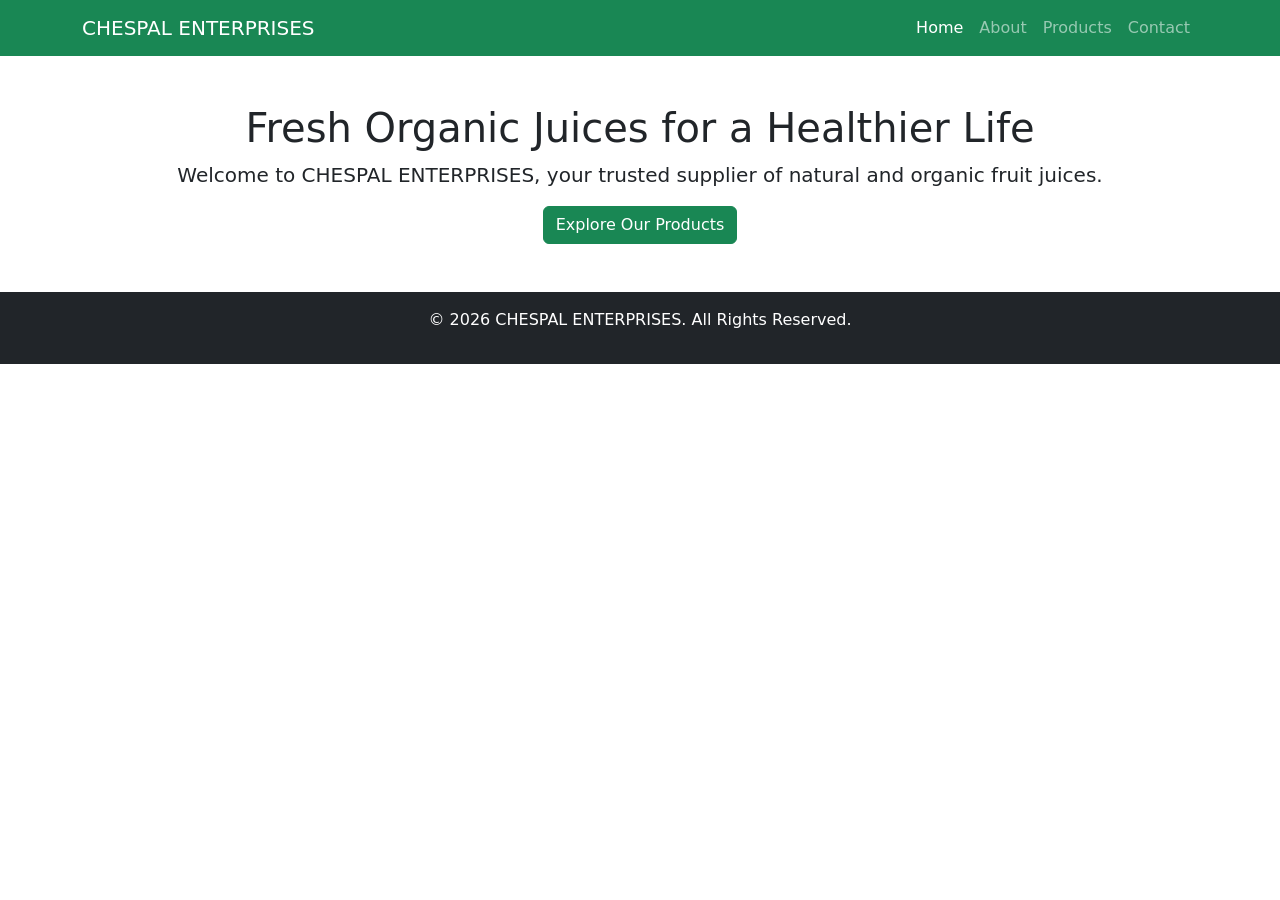
==== index.html @ c6efd29e "Initial project setup with homepage skeleton" ====
<!DOCTYPE html>
<html lang="en">
<head>
    <meta charset="UTF-8">
    <meta name="viewport" content="width=device-width, initial-scale=1.0">
    <title>CHESPAL ENTERPRISES</title>

    <!-- Bootstrap CSS -->
    <link href="https://cdn.jsdelivr.net/npm/bootstrap@5.3.7/dist/css/bootstrap.min.css" rel="stylesheet">

    <!-- Custom CSS -->
    <link rel="stylesheet" href="css/style.css">
</head>

<body>

    <!-- Navbar -->
    <nav class="navbar navbar-expand-lg navbar-dark bg-success">
        <div class="container">

            <a class="navbar-brand" href="index.html">
                CHESPAL ENTERPRISES
            </a>

            <button class="navbar-toggler"
                    type="button"
                    data-bs-toggle="collapse"
                    data-bs-target="#navbarNav">

                <span class="navbar-toggler-icon"></span>

            </button>

            <div class="collapse navbar-collapse"
                 id="navbarNav">

                <ul class="navbar-nav ms-auto">

                    <li class="nav-item">
                        <a class="nav-link active"
                           href="index.html">Home</a>
                    </li>

                    <li class="nav-item">
                        <a class="nav-link"
                           href="#">About</a>
                    </li>

                    <li class="nav-item">
                        <a class="nav-link"
                           href="#">Products</a>
                    </li>

                    <li class="nav-item">
                        <a class="nav-link"
                           href="#">Contact</a>
                    </li>

                </ul>

            </div>

        </div>
    </nav>

    <!-- Hero Section -->

    <section class="container text-center mt-5">

        <h1>Fresh Organic Juices for a Healthier Life</h1>

        <p class="lead">
            Welcome to CHESPAL ENTERPRISES,
            your trusted supplier of natural and organic fruit juices.
        </p>

        <button class="btn btn-success">
            Explore Our Products
        </button>

    </section>

    <!-- Footer -->

    <footer class="bg-dark text-white text-center p-3 mt-5">

        <p>
            &copy; 2026 CHESPAL ENTERPRISES.
            All Rights Reserved.
        </p>

    </footer>

    <!-- Bootstrap JS -->

    <script src="https://cdn.jsdelivr.net/npm/bootstrap@5.3.7/dist/js/bootstrap.bundle.min.js"></script>

    <!-- Custom JS -->

    <script src="script.js"></script>

</body>
</html>
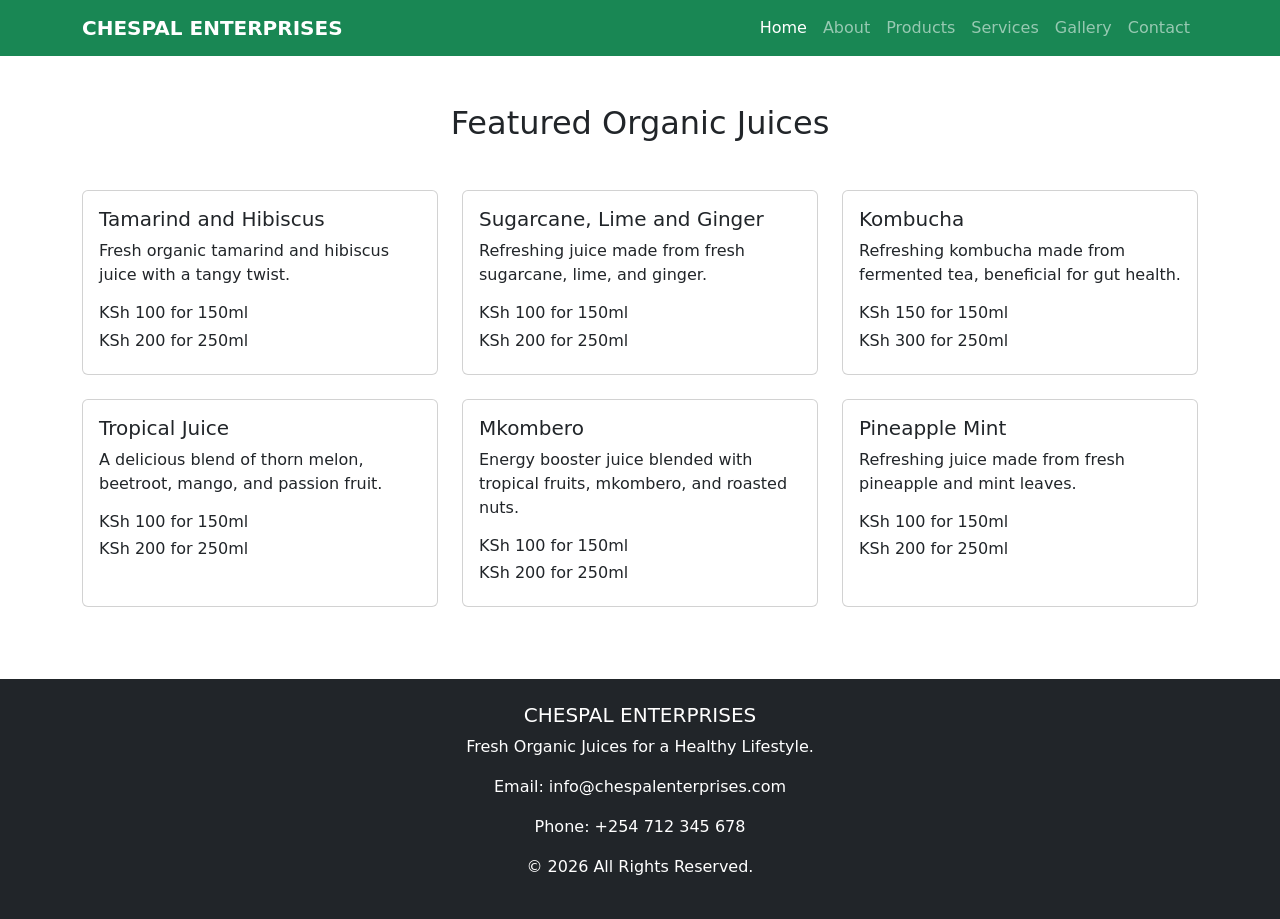
==== commit 65c1faf3: "Improved home page layout and navigation" ====
--- a/index.html
+++ b/index.html
@@ -15,81 +15,182 @@
 <body>
 
     <!-- Navbar -->
-    <nav class="navbar navbar-expand-lg navbar-dark bg-success">
-        <div class="container">
-
-            <a class="navbar-brand" href="index.html">
-                CHESPAL ENTERPRISES
-            </a>
-
-            <button class="navbar-toggler"
-                    type="button"
-                    data-bs-toggle="collapse"
-                    data-bs-target="#navbarNav">
-
-                <span class="navbar-toggler-icon"></span>
-
-            </button>
-
-            <div class="collapse navbar-collapse"
-                 id="navbarNav">
-
-                <ul class="navbar-nav ms-auto">
-
-                    <li class="nav-item">
-                        <a class="nav-link active"
-                           href="index.html">Home</a>
-                    </li>
-
-                    <li class="nav-item">
-                        <a class="nav-link"
-                           href="#">About</a>
-                    </li>
-
-                    <li class="nav-item">
-                        <a class="nav-link"
-                           href="#">Products</a>
-                    </li>
-
-                    <li class="nav-item">
-                        <a class="nav-link"
-                           href="#">Contact</a>
-                    </li>
-
-                </ul>
-
-            </div>
-
-        </div>
-    </nav>
+    <nav class="navbar navbar-expand-lg navbar-dark bg-success sticky-top">
+    <div class="container">
+
+        <a class="navbar-brand fw-bold" href="index.html">
+            CHESPAL ENTERPRISES
+        </a>
+
+        <button class="navbar-toggler"
+                type="button"
+                data-bs-toggle="collapse"
+                data-bs-target="#navbarNav">
+
+            <span class="navbar-toggler-icon"></span>
+
+        </button>
+
+        <div class="collapse navbar-collapse" id="navbarNav">
+
+            <ul class="navbar-nav ms-auto">
+
+                <li class="nav-item">
+                    <a class="nav-link active" href="index.html">Home</a>
+                </li>
+
+                <li class="nav-item">
+                    <a class="nav-link" href="about.html">About</a>
+                </li>
+
+                <li class="nav-item">
+                    <a class="nav-link" href="products.html">Products</a>
+                </li>
+
+                <li class="nav-item">
+                    <a class="nav-link" href="services.html">Services</a>
+                </li>
+
+                <li class="nav-item">
+                    <a class="nav-link" href="gallery.html">Gallery</a>
+                </li>
+
+                <li class="nav-item">
+                    <a class="nav-link" href="contact.html">Contact</a>
+                </li>
+
+            </ul>
+
+        </div>
+
+    </div>
+</nav>
 
     <!-- Hero Section -->
 
-    <section class="container text-center mt-5">
-
-        <h1>Fresh Organic Juices for a Healthier Life</h1>
-
-        <p class="lead">
-            Welcome to CHESPAL ENTERPRISES,
-            your trusted supplier of natural and organic fruit juices.
-        </p>
-
-        <button class="btn btn-success">
-            Explore Our Products
-        </button>
-
-    </section>
+  <section class="container py-5">
+
+    <h2 class="text-center mb-5">
+        Featured Organic Juices
+    </h2>
+
+    <div class="row">
+
+        <!-- Product 1 -->
+        <div class="col-md-4 mb-4">
+            <div class="card h-100">
+                <div class="card-body">
+                    <h5>Tamarind and Hibiscus</h5>
+                    <p>
+                        Fresh organic tamarind and hibiscus juice with a tangy twist.
+                    </p>
+                    <h6>KSh 100 for 150ml</h6>
+                    <h6>KSh 200 for 250ml</h6>
+                </div>
+            </div>
+        </div>
+
+        <!-- Product 2 -->
+        <div class="col-md-4 mb-4">
+            <div class="card h-100">
+                <div class="card-body">
+                    <h5>Sugarcane, Lime and Ginger</h5>
+                    <p>
+                        Refreshing juice made from fresh sugarcane, lime, and ginger.
+                    </p>
+                    <h6>KSh 100 for 150ml</h6>
+                    <h6>KSh 200 for 250ml</h6>
+                </div>
+            </div>
+        </div>
+
+        <!-- Product 3 -->
+        <div class="col-md-4 mb-4">
+            <div class="card h-100">
+                <div class="card-body">
+                    <h5>Kombucha</h5>
+                    <p>
+                        Refreshing kombucha made from fermented tea, beneficial for gut health.
+                    </p>
+                    <h6>KSh 150 for 150ml</h6>
+                    <h6>KSh 300 for 250ml</h6>
+                </div>
+            </div>
+        </div>
+
+        <!-- Product 4 -->
+        <div class="col-md-4 mb-4">
+            <div class="card h-100">
+                <div class="card-body">
+                    <h5>Tropical Juice</h5>
+                    <p>
+                        A delicious blend of thorn melon, beetroot, mango, and passion fruit.
+                    </p>
+                    <h6>KSh 100 for 150ml</h6>
+                    <h6>KSh 200 for 250ml</h6>
+                </div>
+            </div>
+        </div>
+
+        <!-- Product 5 -->
+        <div class="col-md-4 mb-4">
+            <div class="card h-100">
+                <div class="card-body">
+                    <h5>Mkombero</h5>
+                    <p>
+                        Energy booster juice blended with tropical fruits, mkombero, and roasted nuts.
+                    </p>
+                    <h6>KSh 100 for 150ml</h6>
+                    <h6>KSh 200 for 250ml</h6>
+                </div>
+            </div>
+        </div>
+
+        <!-- Product 6 -->
+        <div class="col-md-4 mb-4">
+            <div class="card h-100">
+                <div class="card-body">
+                    <h5>Pineapple Mint</h5>
+                    <p>
+                        Refreshing juice made from fresh pineapple and mint leaves.
+                    </p>
+                    <h6>KSh 100 for 150ml</h6>
+                    <h6>KSh 200 for 250ml</h6>
+                </div>
+            </div>
+        </div>
+
+    </div>
+
+</section>
 
     <!-- Footer -->
 
-    <footer class="bg-dark text-white text-center p-3 mt-5">
-
-        <p>
-            &copy; 2026 CHESPAL ENTERPRISES.
-            All Rights Reserved.
-        </p>
-
-    </footer>
+    <footer class="bg-dark text-white py-4">
+
+    <div class="container text-center">
+
+        <h5>CHESPAL ENTERPRISES</h5>
+
+        <p>
+            Fresh Organic Juices for a Healthy Lifestyle.
+        </p>
+
+        <p>
+            Email: info@chespalenterprises.com
+        </p>
+
+        <p>
+            Phone: +254 712 345 678
+        </p>
+
+        <p>
+            &copy; 2026 All Rights Reserved.
+        </p>
+
+    </div>
+
+</footer>
 
     <!-- Bootstrap JS -->
 
@@ -97,7 +198,7 @@
 
     <!-- Custom JS -->
 
-    <script src="script.js"></script>
+    <script src="js/script.js"></script>
 
 </body>
 </html>
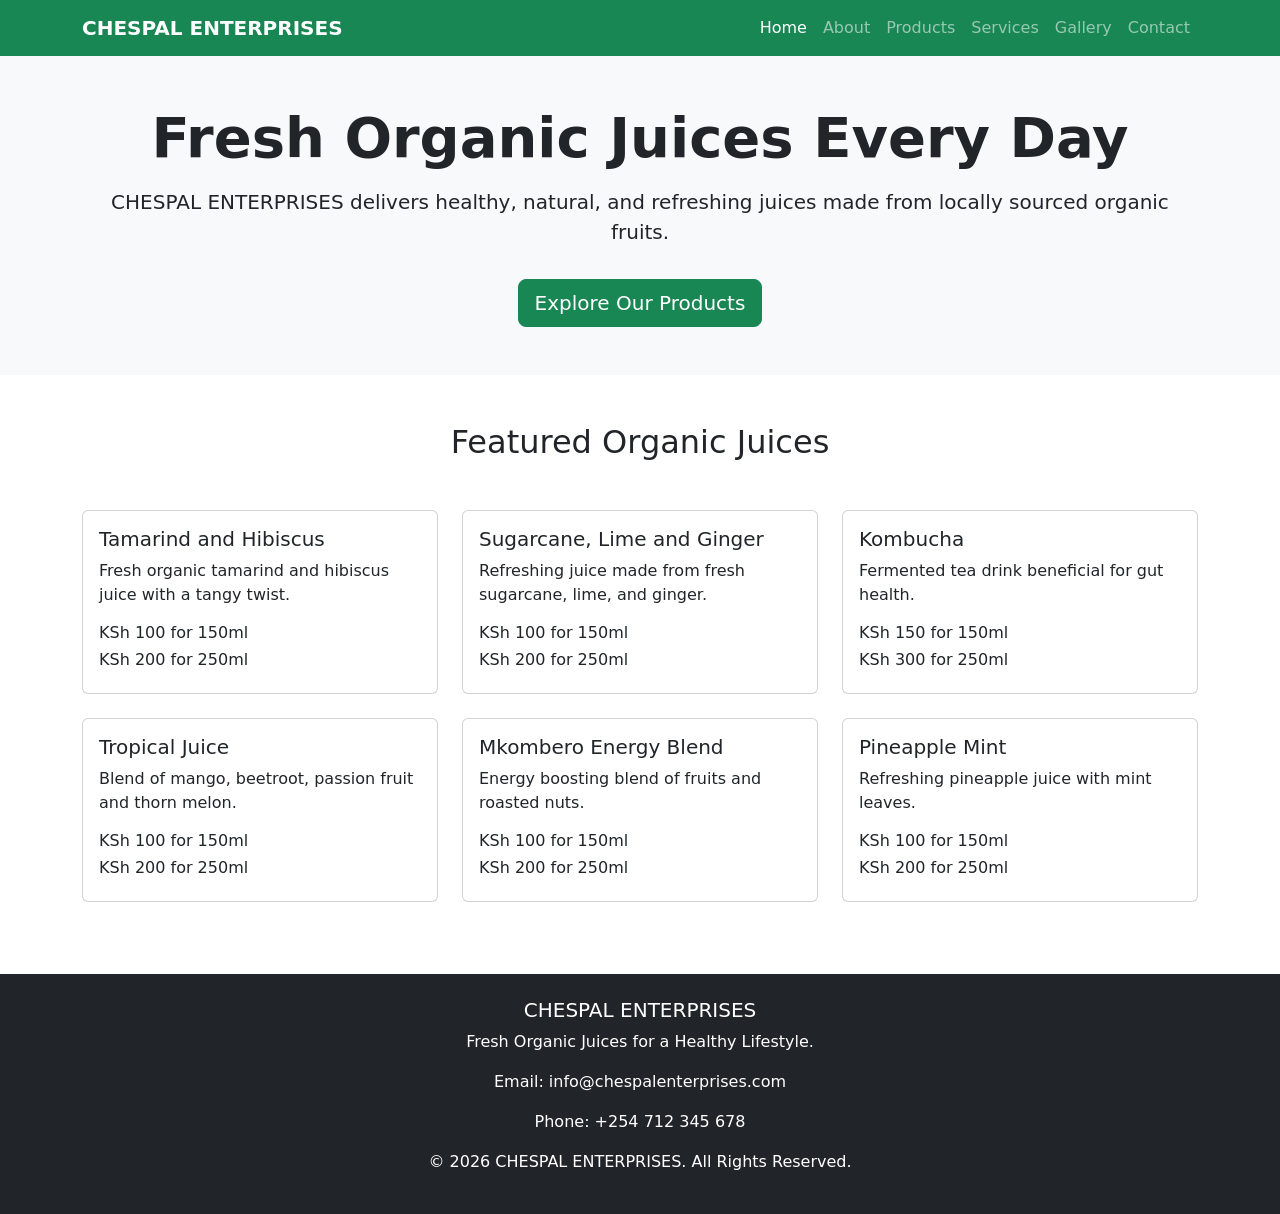
==== commit ba7a0067: "Standardize Bootstrap version and footer across all pages" ====
--- a/index.html
+++ b/index.html
@@ -6,7 +6,7 @@
     <title>CHESPAL ENTERPRISES</title>
 
     <!-- Bootstrap CSS -->
-    <link href="https://cdn.jsdelivr.net/npm/bootstrap@5.3.7/dist/css/bootstrap.min.css" rel="stylesheet">
+    <link href="https://cdn.jsdelivr.net/npm/bootstrap@5.3.3/dist/css/bootstrap.min.css" rel="stylesheet">
 
     <!-- Custom CSS -->
     <link rel="stylesheet" href="css/style.css">
@@ -68,7 +68,28 @@
 
     <!-- Hero Section -->
 
-  <section class="container py-5">
+  <section class="bg-light py-5">
+
+    <div class="container text-center">
+
+        <h1 class="display-4 fw-bold">
+            Fresh Organic Juices Every Day
+        </h1>
+
+        <p class="lead mt-3">
+            CHESPAL ENTERPRISES delivers healthy, natural, and refreshing juices made from locally sourced organic fruits.
+        </p>
+
+        <a href="products.html" class="btn btn-success btn-lg mt-3">
+            Explore Our Products
+        </a>
+
+    </div>
+
+</section>
+
+    <!-- Featured Products -->
+<section class="container py-5">
 
     <h2 class="text-center mb-5">
         Featured Organic Juices
@@ -81,9 +102,7 @@
             <div class="card h-100">
                 <div class="card-body">
                     <h5>Tamarind and Hibiscus</h5>
-                    <p>
-                        Fresh organic tamarind and hibiscus juice with a tangy twist.
-                    </p>
+                    <p>Fresh organic tamarind and hibiscus juice with a tangy twist.</p>
                     <h6>KSh 100 for 150ml</h6>
                     <h6>KSh 200 for 250ml</h6>
                 </div>
@@ -95,9 +114,7 @@
             <div class="card h-100">
                 <div class="card-body">
                     <h5>Sugarcane, Lime and Ginger</h5>
-                    <p>
-                        Refreshing juice made from fresh sugarcane, lime, and ginger.
-                    </p>
+                    <p>Refreshing juice made from fresh sugarcane, lime, and ginger.</p>
                     <h6>KSh 100 for 150ml</h6>
                     <h6>KSh 200 for 250ml</h6>
                 </div>
@@ -109,9 +126,7 @@
             <div class="card h-100">
                 <div class="card-body">
                     <h5>Kombucha</h5>
-                    <p>
-                        Refreshing kombucha made from fermented tea, beneficial for gut health.
-                    </p>
+                    <p>Fermented tea drink beneficial for gut health.</p>
                     <h6>KSh 150 for 150ml</h6>
                     <h6>KSh 300 for 250ml</h6>
                 </div>
@@ -123,9 +138,7 @@
             <div class="card h-100">
                 <div class="card-body">
                     <h5>Tropical Juice</h5>
-                    <p>
-                        A delicious blend of thorn melon, beetroot, mango, and passion fruit.
-                    </p>
+                    <p>Blend of mango, beetroot, passion fruit and thorn melon.</p>
                     <h6>KSh 100 for 150ml</h6>
                     <h6>KSh 200 for 250ml</h6>
                 </div>
@@ -136,10 +149,8 @@
         <div class="col-md-4 mb-4">
             <div class="card h-100">
                 <div class="card-body">
-                    <h5>Mkombero</h5>
-                    <p>
-                        Energy booster juice blended with tropical fruits, mkombero, and roasted nuts.
-                    </p>
+                    <h5>Mkombero Energy Blend</h5>
+                    <p>Energy boosting blend of fruits and roasted nuts.</p>
                     <h6>KSh 100 for 150ml</h6>
                     <h6>KSh 200 for 250ml</h6>
                 </div>
@@ -151,9 +162,7 @@
             <div class="card h-100">
                 <div class="card-body">
                     <h5>Pineapple Mint</h5>
-                    <p>
-                        Refreshing juice made from fresh pineapple and mint leaves.
-                    </p>
+                    <p>Refreshing pineapple juice with mint leaves.</p>
                     <h6>KSh 100 for 150ml</h6>
                     <h6>KSh 200 for 250ml</h6>
                 </div>
@@ -164,6 +173,8 @@
 
 </section>
 
+
+
     <!-- Footer -->
 
     <footer class="bg-dark text-white py-4">
@@ -185,8 +196,8 @@
         </p>
 
         <p>
-            &copy; 2026 All Rights Reserved.
-        </p>
+    &copy; 2026 CHESPAL ENTERPRISES. All Rights Reserved.
+</p>
 
     </div>
 
@@ -194,7 +205,7 @@
 
     <!-- Bootstrap JS -->
 
-    <script src="https://cdn.jsdelivr.net/npm/bootstrap@5.3.7/dist/js/bootstrap.bundle.min.js"></script>
+<script src="https://cdn.jsdelivr.net/npm/bootstrap@5.3.3/dist/js/bootstrap.bundle.min.js"></script>
 
     <!-- Custom JS -->
 
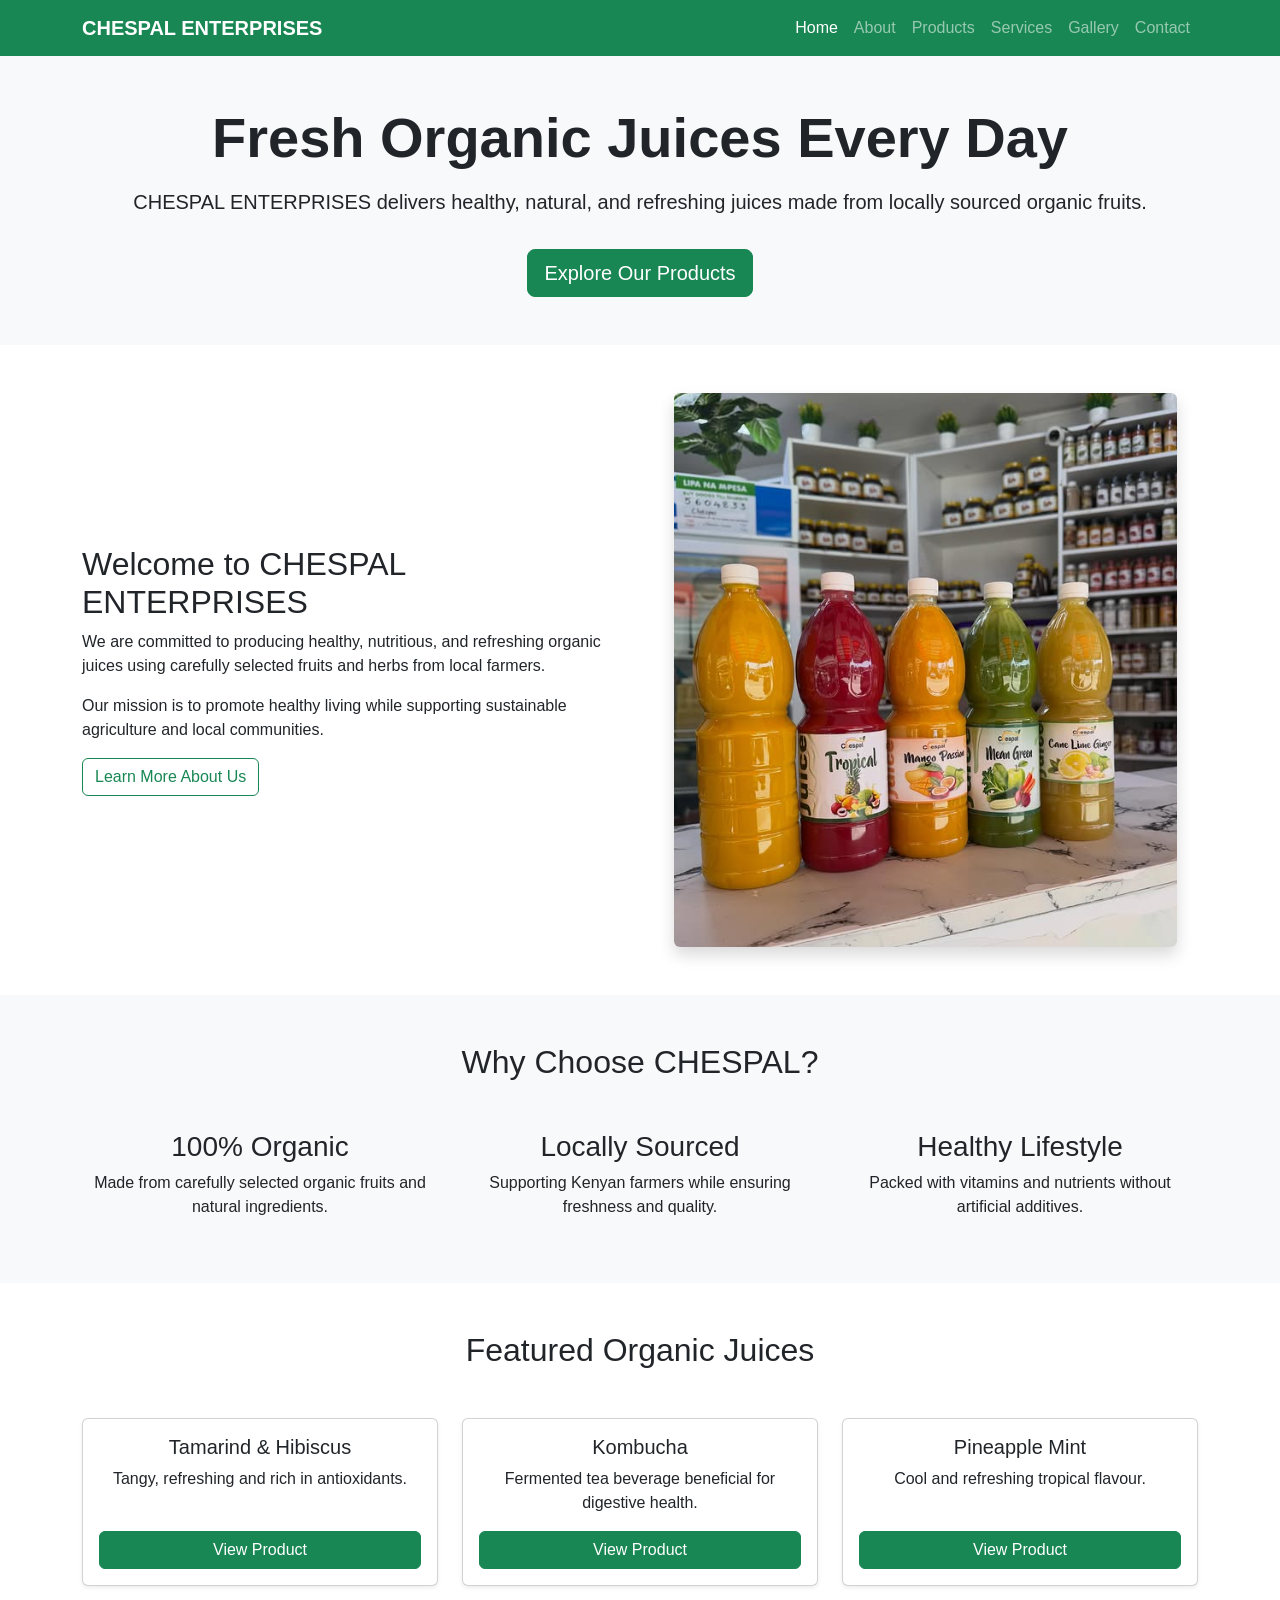
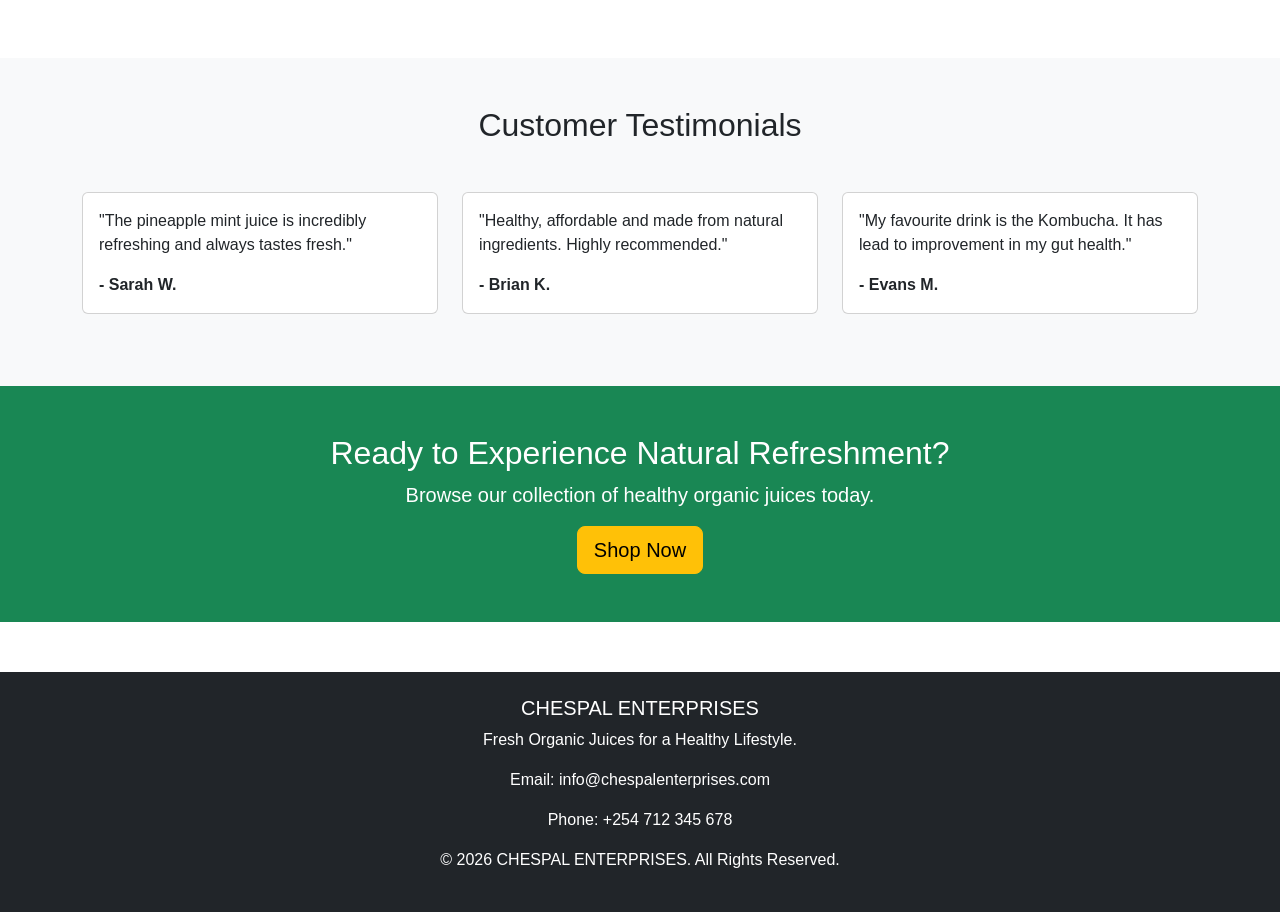
==== commit bc1ef128: "Enhanced homepage and user experience" ====
--- a/index.html
+++ b/index.html
@@ -68,7 +68,8 @@
 
     <!-- Hero Section -->
 
-  <section class="bg-light py-5">
+  <!-- Hero Section -->
+<section class="bg-light py-5">
 
     <div class="container text-center">
 
@@ -88,7 +89,89 @@
 
 </section>
 
-    <!-- Featured Products -->
+<!-- About Preview -->
+<section class="container py-5">
+
+    <div class="row align-items-center">
+
+        <div class="col-md-6">
+
+            <h2>Welcome to CHESPAL ENTERPRISES</h2>
+
+            <p>
+                We are committed to producing healthy, nutritious, and refreshing organic juices using carefully selected fruits and herbs from local farmers.
+            </p>
+
+            <p>
+                Our mission is to promote healthy living while supporting sustainable agriculture and local communities.
+            </p>
+
+            <a href="about.html" class="btn btn-outline-success">
+                Learn More About Us
+            </a>
+
+        </div>
+
+        <div class="col-md-6 text-center">
+
+            <img src="images/Organic-juices.png"
+                 class="img-fluid rounded shadow"
+                 alt="Organic Juices">
+
+        </div>
+
+    </div>
+
+</section>
+
+<!-- Why Choose Us -->
+<section class="bg-light py-5">
+
+    <div class="container">
+
+        <h2 class="text-center mb-5">
+            Why Choose CHESPAL?
+        </h2>
+
+        <div class="row text-center">
+
+            <div class="col-md-4">
+
+                <h3>100% Organic</h3>
+
+                <p>
+                    Made from carefully selected organic fruits and natural ingredients.
+                </p>
+
+            </div>
+
+            <div class="col-md-4">
+
+                <h3>Locally Sourced</h3>
+
+                <p>
+                    Supporting Kenyan farmers while ensuring freshness and quality.
+                </p>
+
+            </div>
+
+            <div class="col-md-4">
+
+                <h3>Healthy Lifestyle</h3>
+
+                <p>
+                    Packed with vitamins and nutrients without artificial additives.
+                </p>
+
+            </div>
+
+        </div>
+
+    </div>
+
+</section>
+
+<!-- Featured Products -->
 <section class="container py-5">
 
     <h2 class="text-center mb-5">
@@ -97,81 +180,153 @@
 
     <div class="row">
 
-        <!-- Product 1 -->
-        <div class="col-md-4 mb-4">
-            <div class="card h-100">
-                <div class="card-body">
-                    <h5>Tamarind and Hibiscus</h5>
-                    <p>Fresh organic tamarind and hibiscus juice with a tangy twist.</p>
-                    <h6>KSh 100 for 150ml</h6>
-                    <h6>KSh 200 for 250ml</h6>
+    <!-- Card 1 -->
+    <div class="col-md-4 mb-4">
+        <div class="card h-100 shadow-sm d-flex flex-column">
+
+            <div class="card-body text-center d-flex flex-column">
+                <h5>Tamarind & Hibiscus</h5>
+                <p>Tangy, refreshing and rich in antioxidants.</p>
+
+                <a href="products.html" class="btn btn-success mt-auto">
+                    View Product
+                </a>
+            </div>
+
+        </div>
+    </div>
+
+    <!-- Card 2 -->
+    <div class="col-md-4 mb-4">
+        <div class="card h-100 shadow-sm d-flex flex-column">
+
+            <div class="card-body text-center d-flex flex-column">
+                <h5>Kombucha</h5>
+                <p>Fermented tea beverage beneficial for digestive health.</p>
+
+                <a href="products.html" class="btn btn-success mt-auto">
+                    View Product
+                </a>
+            </div>
+
+        </div>
+    </div>
+
+    <!-- Card 3 -->
+    <div class="col-md-4 mb-4">
+        <div class="card h-100 shadow-sm d-flex flex-column">
+
+            <div class="card-body text-center d-flex flex-column">
+                <h5>Pineapple Mint</h5>
+                <p>Cool and refreshing tropical flavour.</p>
+
+                <a href="products.html" class="btn btn-success mt-auto">
+                    View Product
+                </a>
+            </div>
+
+        </div>
+    </div>
+
+</div>
+       
+
+</section>
+
+<!-- Testimonials -->
+<section class="bg-light py-5">
+
+    <div class="container">
+
+        <h2 class="text-center mb-5">
+            Customer Testimonials
+        </h2>
+
+        <div class="row">
+
+            <div class="col-md-4 mb-4">
+
+                <div class="card h-100">
+
+                    <div class="card-body">
+
+                        <p>
+                            "The pineapple mint juice is incredibly refreshing and always tastes fresh."
+                        </p>
+
+                        <strong>- Sarah W.</strong>
+
+                    </div>
+
                 </div>
-            </div>
-        </div>
-
-        <!-- Product 2 -->
-        <div class="col-md-4 mb-4">
-            <div class="card h-100">
-                <div class="card-body">
-                    <h5>Sugarcane, Lime and Ginger</h5>
-                    <p>Refreshing juice made from fresh sugarcane, lime, and ginger.</p>
-                    <h6>KSh 100 for 150ml</h6>
-                    <h6>KSh 200 for 250ml</h6>
+
+            </div>
+
+            <div class="col-md-4 mb-4">
+
+                <div class="card h-100">
+
+                    <div class="card-body">
+
+                        <p>
+                            "Healthy, affordable and made from natural ingredients. Highly recommended."
+                        </p>
+
+                        <strong>- Brian K.</strong>
+
+                    </div>
+
                 </div>
-            </div>
-        </div>
-
-        <!-- Product 3 -->
-        <div class="col-md-4 mb-4">
-            <div class="card h-100">
-                <div class="card-body">
-                    <h5>Kombucha</h5>
-                    <p>Fermented tea drink beneficial for gut health.</p>
-                    <h6>KSh 150 for 150ml</h6>
-                    <h6>KSh 300 for 250ml</h6>
+
+            </div>
+
+            <div class="col-md-4 mb-4">
+
+                <div class="card h-100">
+
+                    <div class="card-body">
+
+                        <p>
+                            "My favourite drink is the Kombucha. It has lead to improvement in my gut health."
+                        </p>
+
+                        <strong>- Evans M.</strong>
+
+                    </div>
+
                 </div>
-            </div>
-        </div>
-
-        <!-- Product 4 -->
-        <div class="col-md-4 mb-4">
-            <div class="card h-100">
-                <div class="card-body">
-                    <h5>Tropical Juice</h5>
-                    <p>Blend of mango, beetroot, passion fruit and thorn melon.</p>
-                    <h6>KSh 100 for 150ml</h6>
-                    <h6>KSh 200 for 250ml</h6>
-                </div>
-            </div>
-        </div>
-
-        <!-- Product 5 -->
-        <div class="col-md-4 mb-4">
-            <div class="card h-100">
-                <div class="card-body">
-                    <h5>Mkombero Energy Blend</h5>
-                    <p>Energy boosting blend of fruits and roasted nuts.</p>
-                    <h6>KSh 100 for 150ml</h6>
-                    <h6>KSh 200 for 250ml</h6>
-                </div>
-            </div>
-        </div>
-
-        <!-- Product 6 -->
-        <div class="col-md-4 mb-4">
-            <div class="card h-100">
-                <div class="card-body">
-                    <h5>Pineapple Mint</h5>
-                    <p>Refreshing pineapple juice with mint leaves.</p>
-                    <h6>KSh 100 for 150ml</h6>
-                    <h6>KSh 200 for 250ml</h6>
-                </div>
-            </div>
-        </div>
-
-    </div>
-
-</section>
+
+            </div>
+
+        </div>
+
+    </div>
+
+</section>
+
+<!-- Call To Action -->
+<section class="bg-success text-white text-center py-5">
+
+    <div class="container">
+
+        <h2>
+            Ready to Experience Natural Refreshment?
+        </h2>
+
+        <p class="lead">
+            Browse our collection of healthy organic juices today.
+        </p>
+
+        <a href="products.html"
+           class="btn btn-warning btn-lg">
+            Shop Now
+        </a>
+
+    </div>
+
+</section>
+
+    
 
 
 
--- a/css/style.css
+++ b/css/style.css
@@ -0,0 +1,45 @@
+body {
+    font-family: Arial, sans-serif;
+}
+
+.hero-section {
+    background: #2E7D32;
+    min-height: 80vh;
+
+    display: flex;
+    align-items: center;
+}
+
+.card {
+    transition: 0.3s;
+}
+
+.card:hover {
+    transform: translateY(-5px);
+}
+
+footer {
+    margin-top: 50px;
+}
+.card {
+    transition: 0.3s;
+    height: 100%;
+}
+
+.card-body {
+    display: flex;
+    flex-direction: column;
+}
+
+.card h6 {
+    margin-top: auto;
+}
+.gallery-img {
+    height: 300px;
+    object-fit: cover;
+}
+
+.card:hover {
+    transform: translateY(-5px);
+    transition: 0.3s;
+}
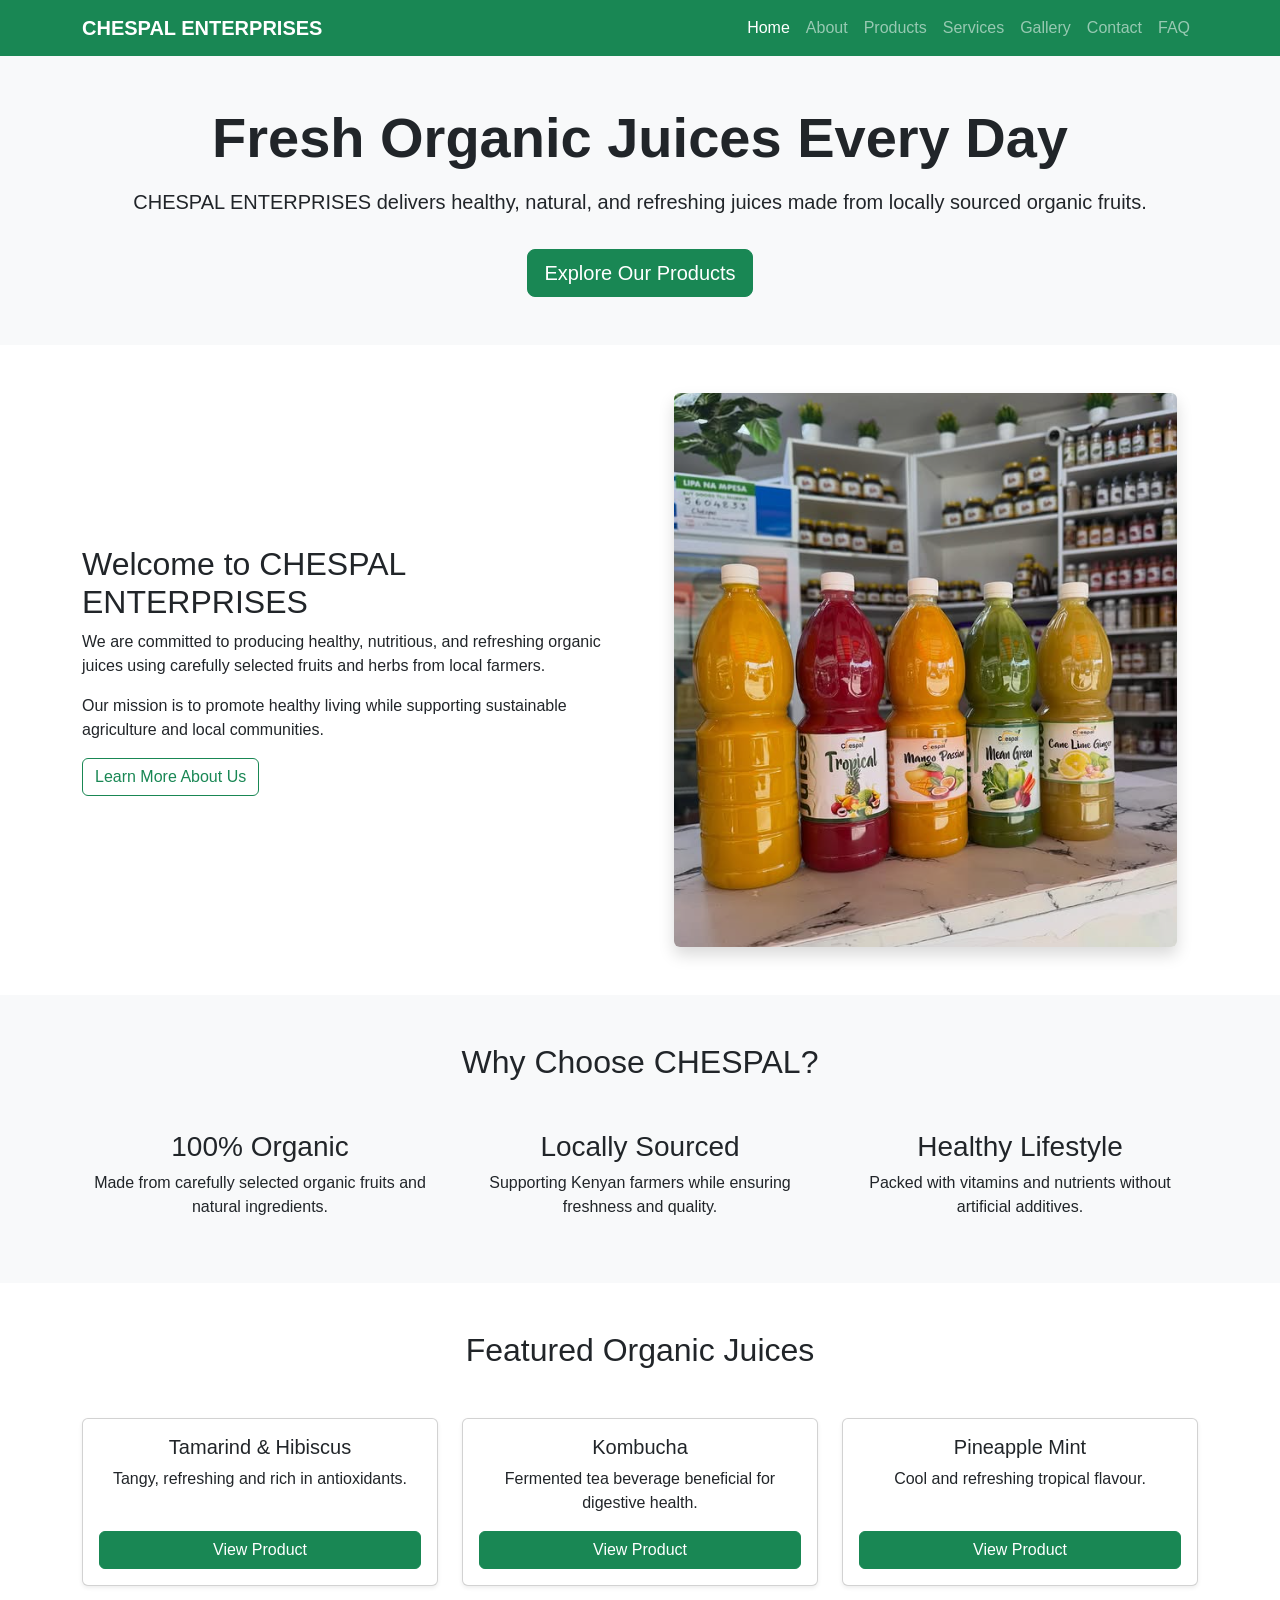
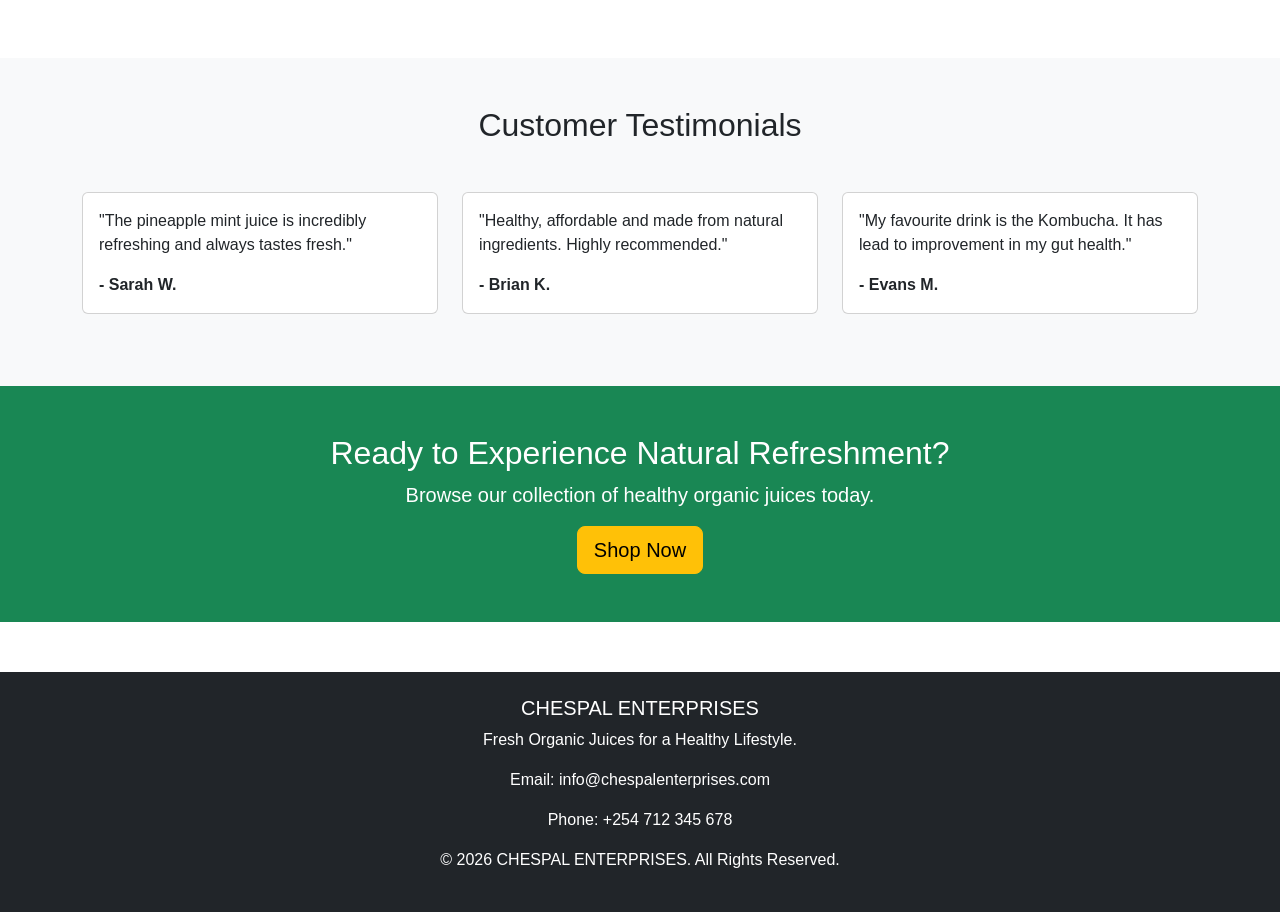
==== commit f404e2a9: "Added FAQ links to all pages" ====
--- a/index.html
+++ b/index.html
@@ -58,7 +58,9 @@
                 <li class="nav-item">
                     <a class="nav-link" href="contact.html">Contact</a>
                 </li>
-
+                <li class="nav-item">
+                    <a class="nav-link" href="faq.html">FAQ</a>
+                </li>
             </ul>
 
         </div>
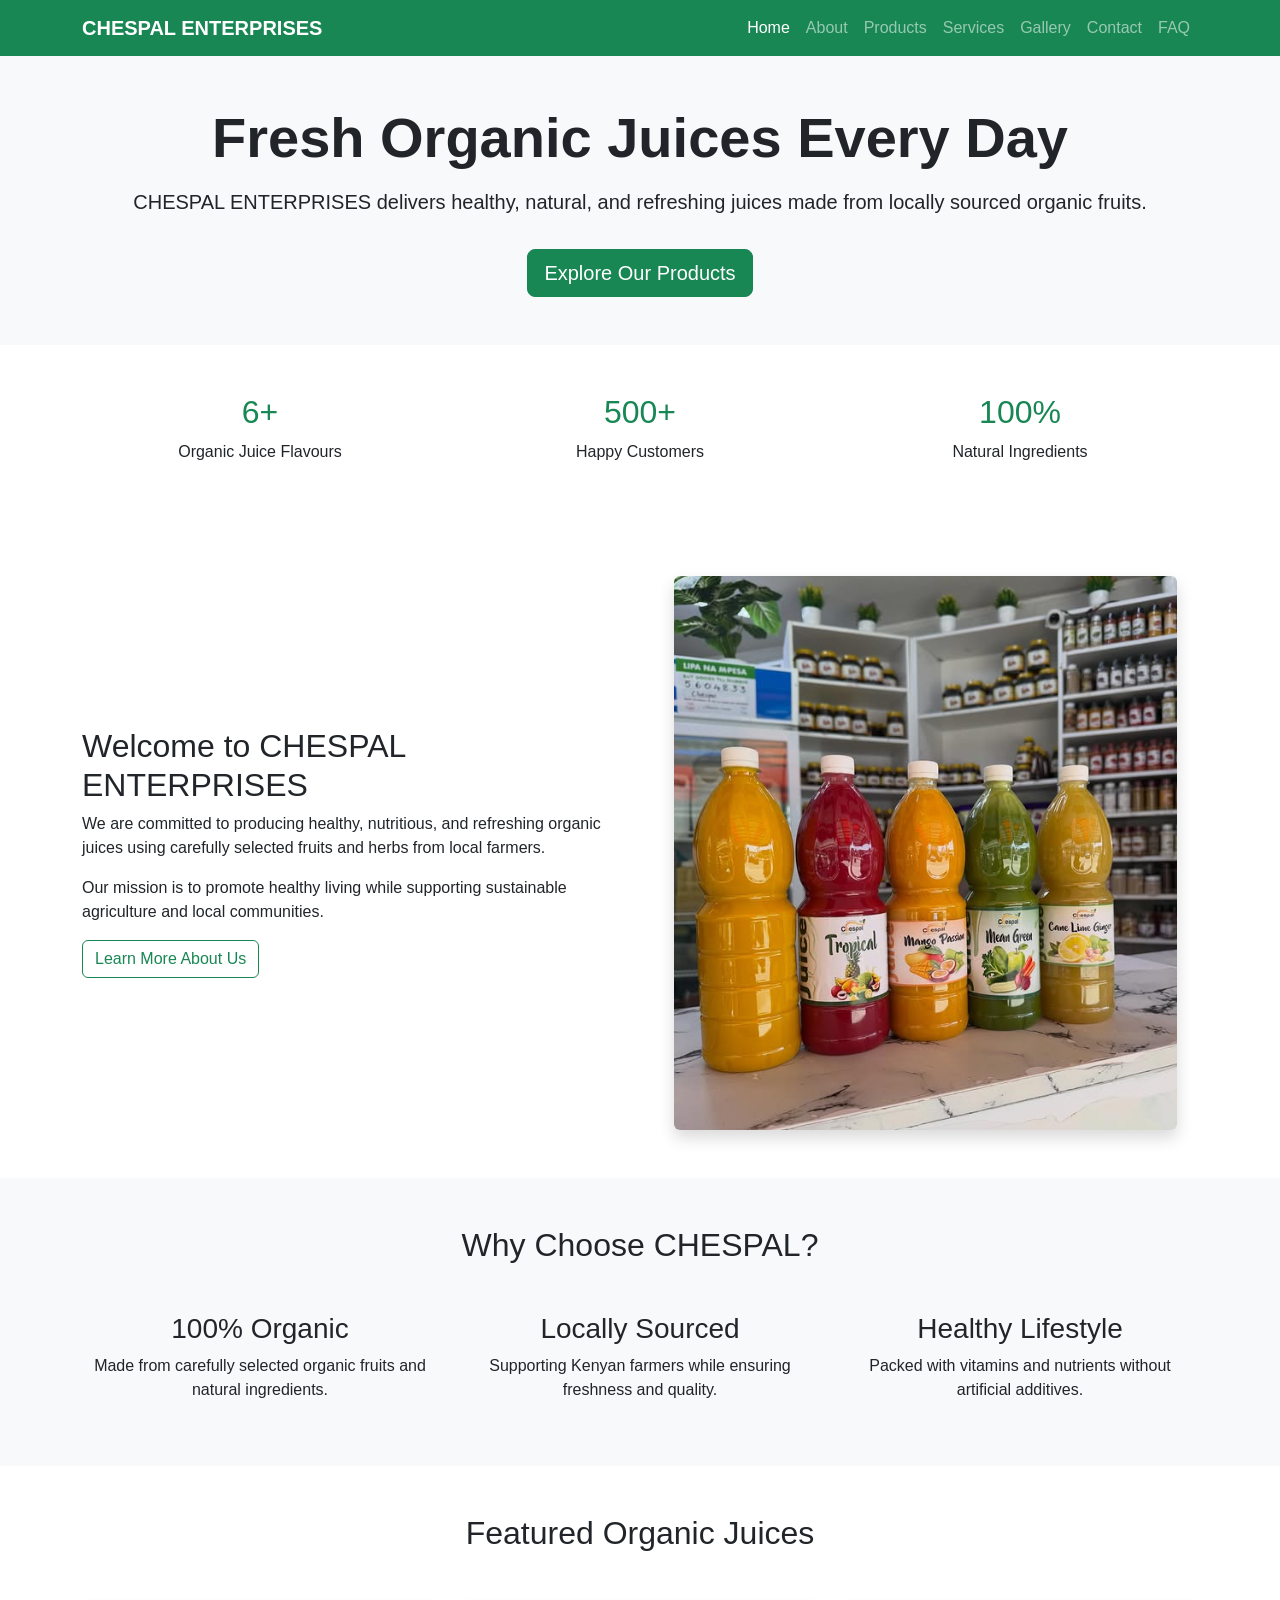
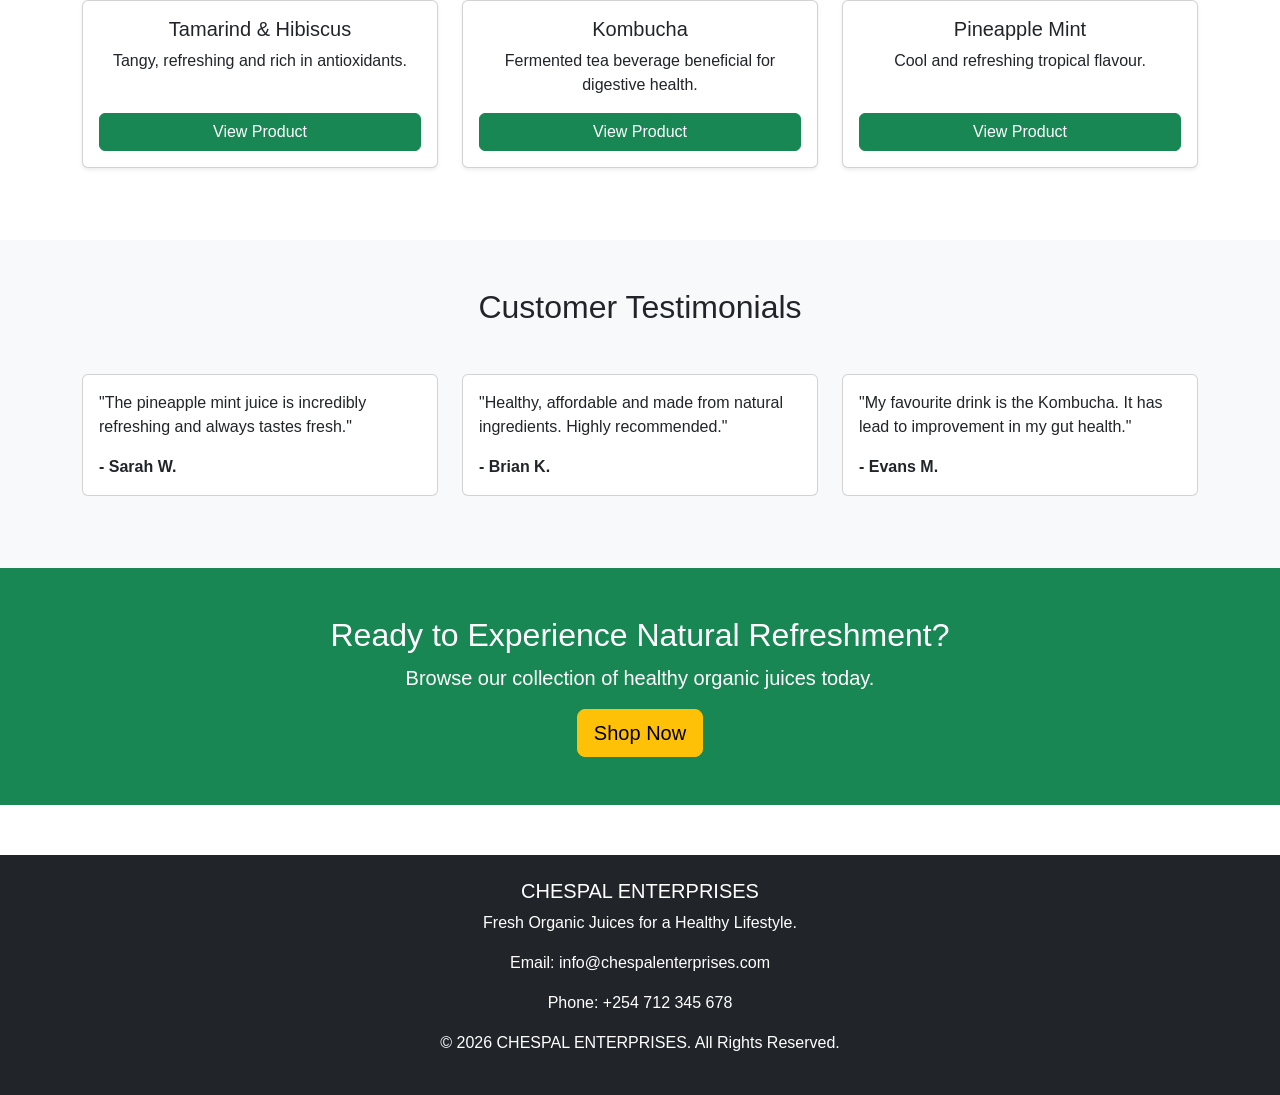
==== commit f04308d8: "Enhanced the homepage with company statisics" ====
--- a/index.html
+++ b/index.html
@@ -91,6 +91,35 @@
 
 </section>
 
+<section class="container py-5">
+
+    <div class="row text-center">
+
+        <div class="col-md-4">
+
+            <h2 class="text-success">6+</h2>
+            <p>Organic Juice Flavours</p>
+
+        </div>
+
+        <div class="col-md-4">
+
+            <h2 class="text-success">500+</h2>
+            <p>Happy Customers</p>
+
+        </div>
+
+        <div class="col-md-4">
+
+            <h2 class="text-success">100%</h2>
+            <p>Natural Ingredients</p>
+
+        </div>
+
+    </div>
+
+</section>
+
 <!-- About Preview -->
 <section class="container py-5">
 
--- a/css/style.css
+++ b/css/style.css
@@ -42,4 +42,4 @@
 .card:hover {
     transform: translateY(-5px);
     transition: 0.3s;
-}+}
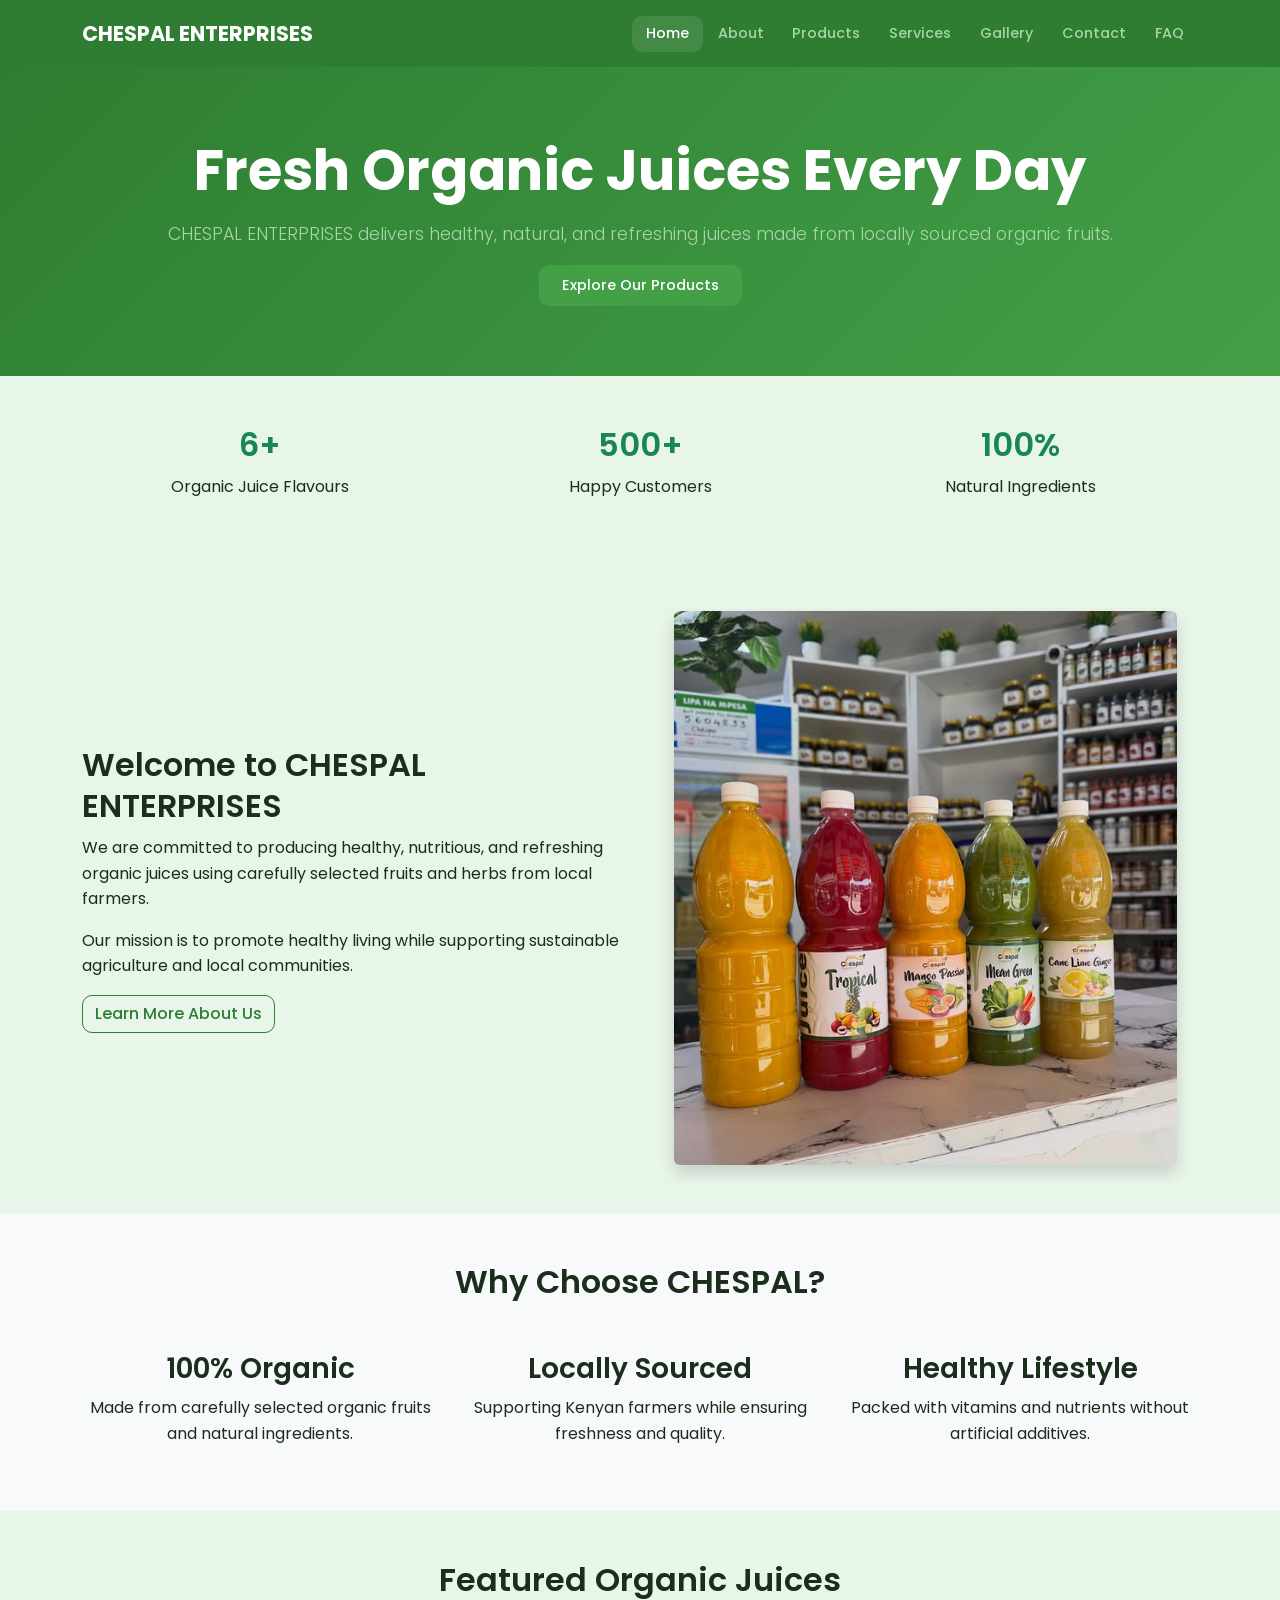
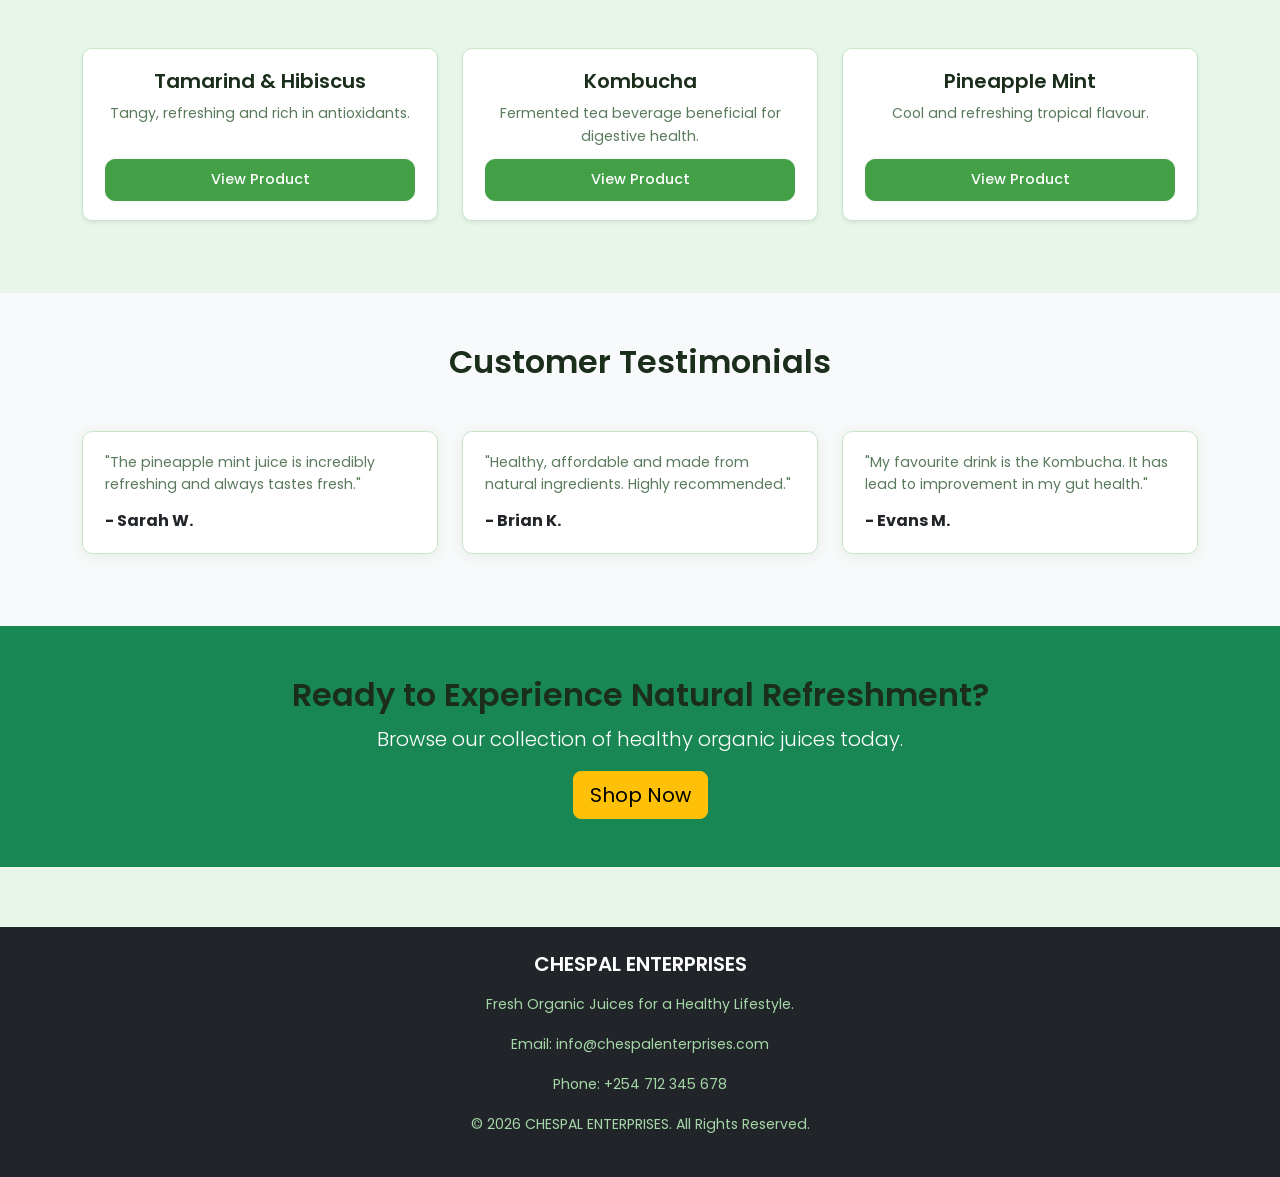
==== commit 12c93458: "Refactor style.css and improve overall website styling" ====
--- a/index.html
+++ b/index.html
@@ -71,7 +71,7 @@
     <!-- Hero Section -->
 
   <!-- Hero Section -->
-<section class="bg-light py-5">
+<section class="page-header">
 
     <div class="container text-center">
 
--- a/css/style.css
+++ b/css/style.css
@@ -1,45 +1,321 @@
+/* ==========================================
+   IMPORT
+========================================== */
+
+@import url('https://fonts.googleapis.com/css2?family=Poppins:wght@300;400;500;600;700&display=swap');
+
+/* ==========================================
+   VARIABLES
+========================================== */
+
+:root {
+    --green-dark:   #2E7D32;
+    --green-mid:    #43A047;
+    --green-light:  #A5D6A7;
+    --green-pale:   #E8F5E9;
+    --white:        #FFFFFF;
+    --text-dark:    #1B2E1C;
+    --text-muted:   #5A7A5C;
+    --border:       #C8E6C9;
+    --shadow:       0 2px 12px rgba(46, 125, 50, 0.1);
+    --radius:       10px;
+    --transition:   0.25s ease;
+}
+
+/* ==========================================
+   BASE
+========================================== */
+
+*, *::before, *::after {
+    box-sizing: border-box;
+}
+
 body {
-    font-family: Arial, sans-serif;
-}
+    font-family: 'Poppins', sans-serif;
+    background-color: var(--green-pale);
+    color: var(--text-dark);
+    margin: 0;
+    padding: 0;
+    line-height: 1.6;
+}
+
+h1, h2, h3, h4, h5, h6 {
+    font-weight: 600;
+    line-height: 1.3;
+    color: var(--text-dark);
+}
+
+a {
+    color: var(--green-mid);
+    text-decoration: none;
+}
+
+a:hover {
+    color: var(--green-dark);
+}
+
+/* ==========================================
+   NAVBAR
+========================================== */
+
+.navbar {
+    background-color: var(--green-dark) !important;
+    padding: 0.75rem 0;
+}
+
+.navbar-brand {
+    font-size: 1.3rem;
+    font-weight: 700;
+    color: var(--white) !important;
+}
+
+.nav-link {
+    font-size: 0.9rem;
+    font-weight: 500;
+    color: var(--green-light) !important;
+    padding: 0.4rem 0.9rem !important;
+    border-radius: var(--radius);
+    transition: color var(--transition), background var(--transition);
+}
+
+.nav-link:hover,
+.nav-link.active {
+    color: var(--white) !important;
+    background: rgba(255, 255, 255, 0.1);
+}
+
+/* ==========================================
+   HERO SECTION
+========================================== */
 
 .hero-section {
-    background: #2E7D32;
+    background: var(--green-dark);
     min-height: 80vh;
-
     display: flex;
     align-items: center;
 }
 
+.hero-section h1 {
+    font-size: clamp(2rem, 4vw, 3.2rem);
+    font-weight: 700;
+    color: var(--white);
+    margin-bottom: 1rem;
+}
+
+.hero-section p,
+.hero-section .lead {
+    font-size: 1.05rem;
+    font-weight: 300;
+    color: var(--green-light);
+}
+
+/* ==========================================
+   PAGE HEADERS
+========================================== */
+
+.page-header {
+    background: linear-gradient(135deg, var(--green-dark), var(--green-mid));
+    color: var(--white);
+    padding: 70px 0;
+}
+
+.page-header h1 {
+    font-weight: 700;
+    color: var(--white);
+}
+
+.page-header p {
+    font-size: 1.1rem;
+    font-weight: 300;
+    color: var(--green-light);
+    margin-bottom: 0;
+}
+
+/* ==========================================
+   CARDS
+========================================== */
+
 .card {
-    transition: 0.3s;
+    height: 100%;
+    background: var(--white);
+    border: 1px solid var(--border);
+    border-radius: var(--radius);
+    box-shadow: var(--shadow);
+    overflow: hidden;
+    transition: transform var(--transition), box-shadow var(--transition);
 }
 
 .card:hover {
     transform: translateY(-5px);
-}
-
-footer {
-    margin-top: 50px;
-}
-.card {
-    transition: 0.3s;
-    height: 100%;
+    box-shadow: 0 8px 24px rgba(46, 125, 50, 0.18);
 }
 
 .card-body {
     display: flex;
     flex-direction: column;
+    padding: 1.2rem 1.4rem;
+}
+
+.card-title {
+    font-size: 1.05rem;
+    font-weight: 600;
+    color: var(--text-dark);
+    margin-bottom: 0.4rem;
+}
+
+.card-body p {
+    flex-grow: 1;
+    font-size: 0.88rem;
+    color: var(--text-muted);
+    margin-bottom: 0.75rem;
 }
 
 .card h6 {
     margin-top: auto;
-}
+    font-size: 0.82rem;
+    font-weight: 600;
+    color: var(--green-dark);
+    text-transform: uppercase;
+    letter-spacing: 0.04em;
+}
+
+.card-body h6:last-of-type {
+    margin-bottom: 16px;
+}
+
+/* ==========================================
+   PRODUCT IMAGES
+========================================== */
+
+.product-img {
+    width: 100%;
+    height: 250px;
+    object-fit: cover;
+    display: block;
+    transition: transform var(--transition);
+}
+
+.card:hover .product-img {
+    transform: scale(1.04);
+}
+
+/* ==========================================
+   GALLERY IMAGES
+========================================== */
+
 .gallery-img {
+    width: 100%;
     height: 300px;
     object-fit: cover;
-}
-
-.card:hover {
-    transform: translateY(-5px);
-    transition: 0.3s;
-}
+    display: block;
+    transition: transform var(--transition);
+}
+
+.card:hover .gallery-img {
+    transform: scale(1.04);
+}
+
+/* ==========================================
+   BUTTONS
+========================================== */
+
+.btn-primary,
+.btn-success {
+    background-color: var(--green-mid);
+    border-color: var(--green-mid);
+    color: var(--white);
+    font-weight: 500;
+    font-size: 0.9rem;
+    padding: 9px 22px;
+    border-radius: var(--radius);
+    transition: background var(--transition), transform var(--transition);
+}
+
+.btn-primary:hover,
+.btn-success:hover {
+    background-color: var(--green-dark);
+    border-color: var(--green-dark);
+    transform: translateY(-2px);
+}
+
+.btn-outline-success {
+    color: var(--green-dark);
+    border-color: var(--green-dark);
+    font-weight: 500;
+    border-radius: var(--radius);
+    transition: all var(--transition);
+}
+
+.btn-outline-success:hover {
+    background-color: var(--green-dark);
+    color: var(--white);
+}
+
+/* ==========================================
+   FOOTER — FULLY VISIBLE
+========================================== */
+
+footer {
+    margin-top: 60px;
+    background-color: var(--green-dark);
+    color: var(--green-light);
+    padding: 50px 0 24px;
+}
+
+footer h5,
+footer h6 {
+    color: var(--white);
+    font-weight: 600;
+    margin-bottom: 1rem;
+}
+
+footer p,
+footer address {
+    font-size: 0.88rem;
+    color: var(--green-light);
+    font-style: normal;
+    line-height: 1.7;
+}
+
+footer a {
+    color: var(--green-light);
+    font-size: 0.88rem;
+    transition: color var(--transition);
+}
+
+footer a:hover {
+    color: var(--white);
+}
+
+footer ul {
+    list-style: none;
+    padding: 0;
+    margin: 0;
+}
+
+footer ul li {
+    margin-bottom: 0.4rem;
+}
+
+footer hr {
+    border-color: rgba(165, 214, 167, 0.2);
+    margin: 30px 0 20px;
+}
+
+footer .copyright {
+    font-size: 0.8rem;
+    color: rgba(165, 214, 167, 0.6);
+    text-align: center;
+}
+
+/* ==========================================
+   RESPONSIVE
+========================================== */
+
+@media (max-width: 768px) {
+    .hero-section h1 { font-size: 2rem; }
+    .page-header     { padding: 50px 0; }
+    .product-img     { height: 200px; }
+    .gallery-img     { height: 220px; }
+    footer           { padding: 40px 0 20px; }
+}
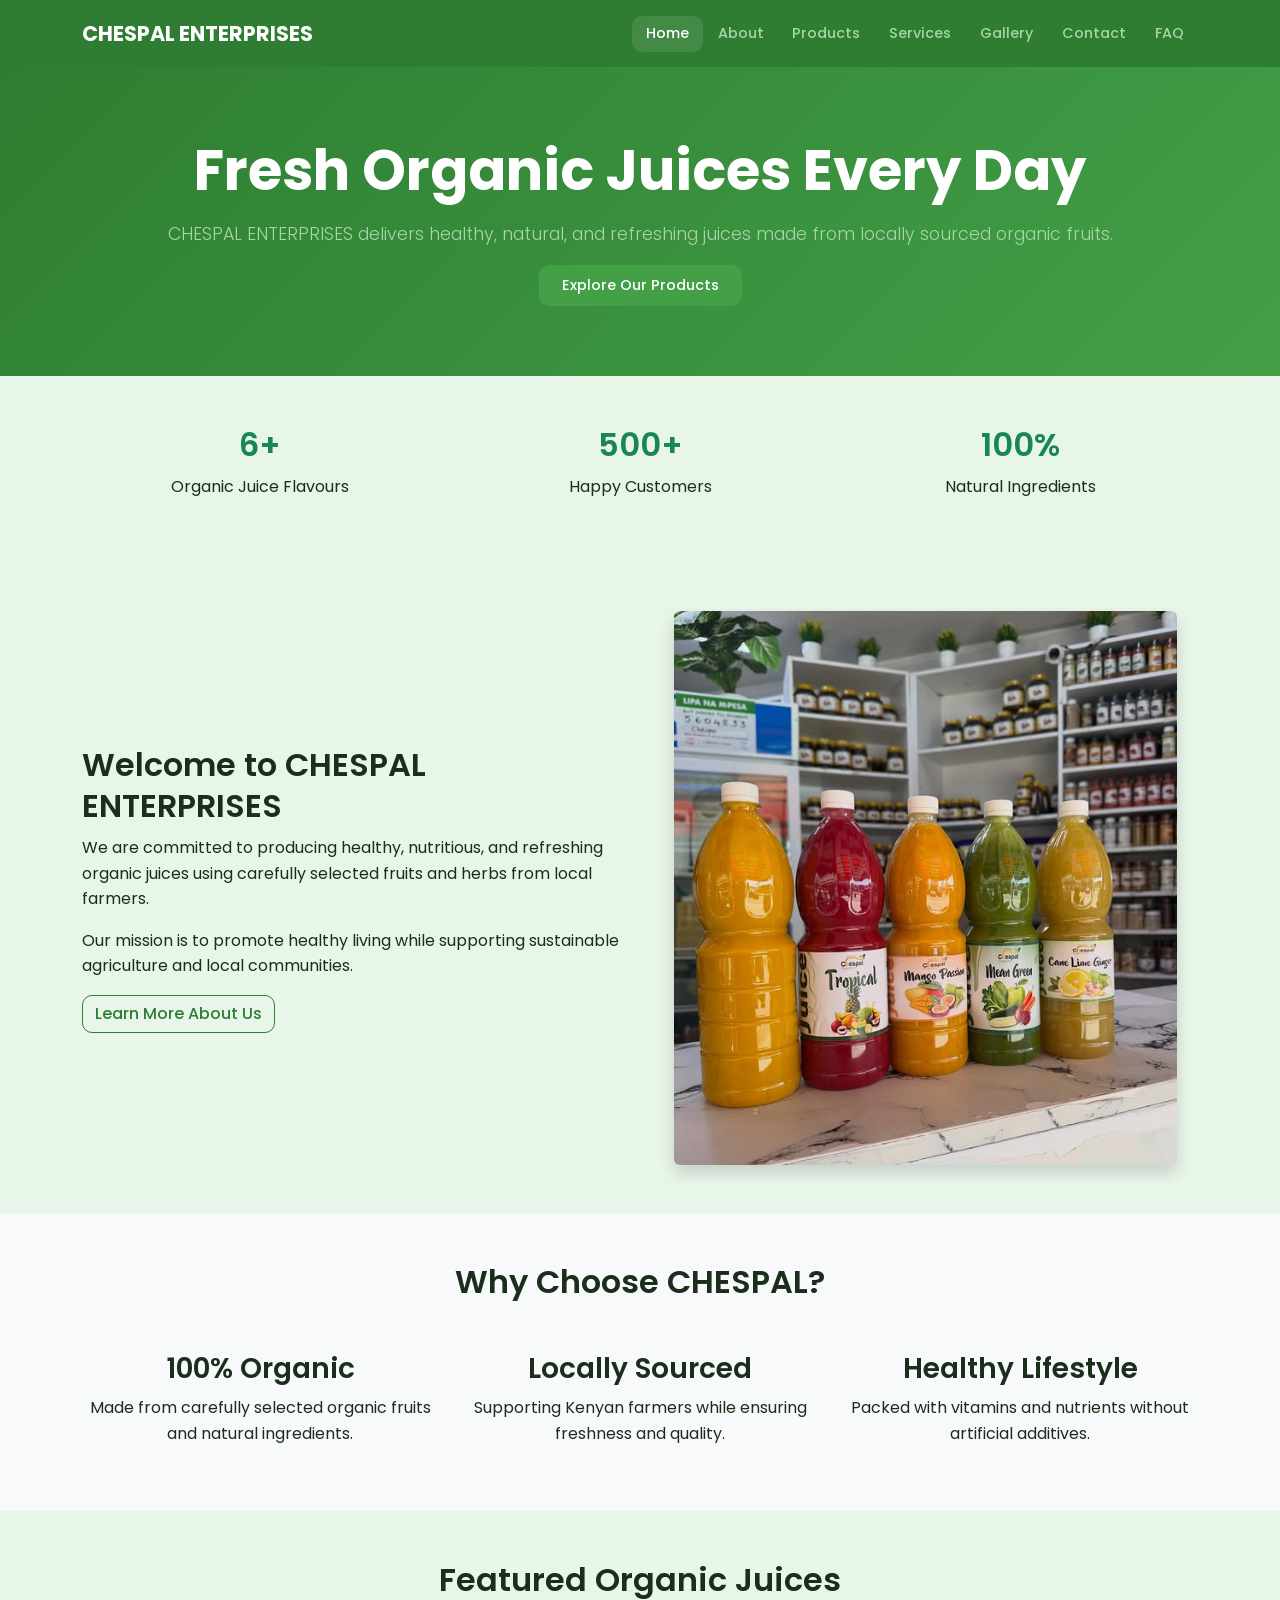
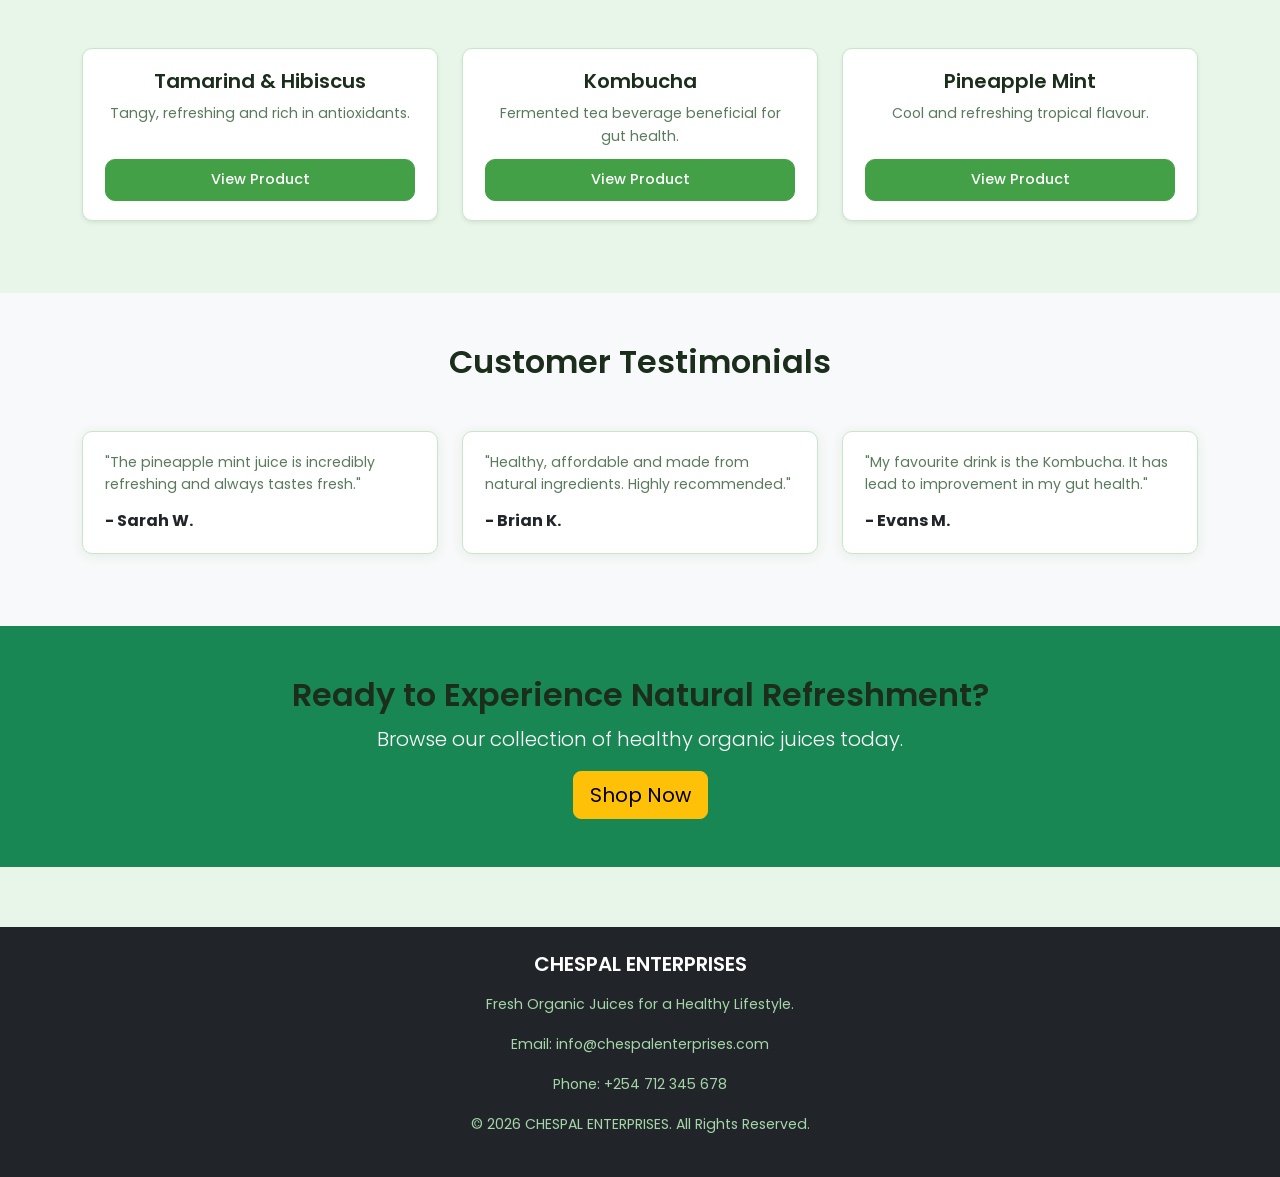
==== commit c3ca9412: "Performed final website review and fixed minor UI ussues" ====
--- a/index.html
+++ b/index.html
@@ -233,7 +233,7 @@
 
             <div class="card-body text-center d-flex flex-column">
                 <h5>Kombucha</h5>
-                <p>Fermented tea beverage beneficial for digestive health.</p>
+                <p>Fermented tea beverage beneficial for gut health.</p>
 
                 <a href="products.html" class="btn btn-success mt-auto">
                     View Product
